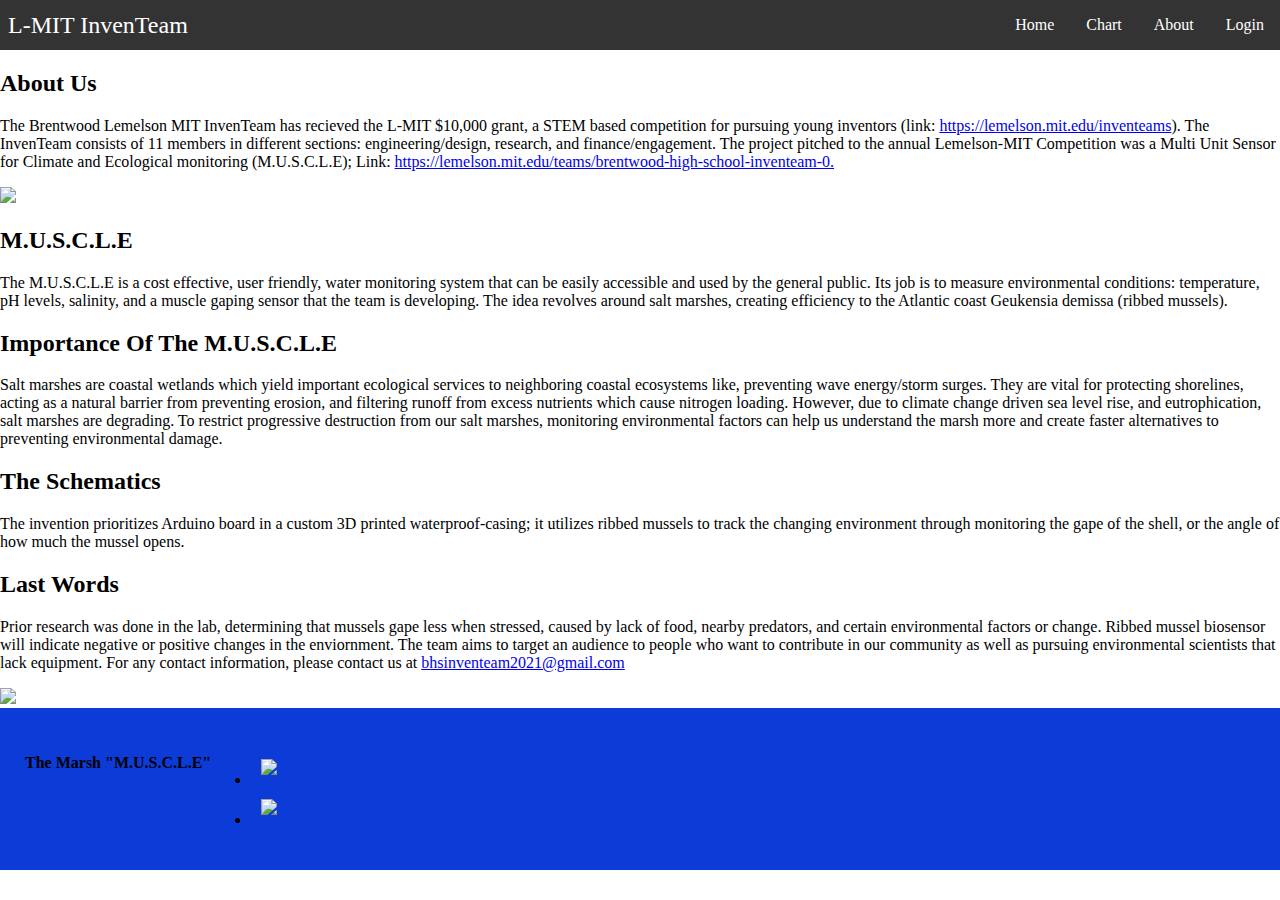
==== Web/about.html @ f8c733df "Update Home Page on Wesbite" ====
<!DOCTYPE html>
<html lang="en">

<head>
	<meta charset="UTF-8">
	<meta http-equiv="X-UA-Compatible" content="IE=edge">
	<meta name="viewport" content="width=device-width, initial-scale=1.0">
	<link rel="stylesheet" href="./styles/style.css">
	<script src="./js/style.js" defer></script>
	<title>About Us</title>
</head>

<body>
	<!--Nav Bar-->
	<nav class="navbar">
		<div class="brand-title">L-MIT InvenTeam</div>
		<a href="#" class="toggle-button"> <span class="bar"></span> <span class="bar"></span> <span class="bar"></span>
		</a>
		<div class="navbar-links">
			<ul>
				<li><a href="./index.html">Home</a></li>
				<li><a href="./chart.html">Chart</a></li>
				<li><a href="./about.html">About</a></li>
				<li id="login-btn"><a href="./login.html">Login</a></li>
			</ul>
		</div>
	</nav>
	<section>
		<h2>About Us</h2>
		<p> The Brentwood Lemelson MIT InvenTeam has recieved the L-MIT $10,000 grant, a STEM based competition for
			pursuing young inventors (link: <a href="https://lemelson.mit.edu/inventeams"
				target="_blank">https://lemelson.mit.edu/inventeams</a>). The InvenTeam consists of 11 members in
			different sections: engineering/design, research, and finance/engagement. The project pitched to the annual
			Lemelson-MIT Competition was a Multi Unit Sensor for Climate and Ecological monitoring (M.U.S.C.L.E); Link:
			<a href="https://lemelson.mit.edu/teams/brentwood-high-school-inventeam-0"
				target="_blank">https://lemelson.mit.edu/teams/brentwood-high-school-inventeam-0.</a>
		</p> <img src="Images/MicrosoftTeams-image (1) (1).png" width="500">
	</section>
	<section>
		<h2>M.U.S.C.L.E</h2>
		<p> The M.U.S.C.L.E is a cost effective, user friendly, water monitoring system that can be easily accessible
			and used by the general public. Its job is to measure environmental conditions: temperature, pH levels,
			salinity, and a muscle gaping sensor that the team is developing. The idea revolves around salt marshes,
			creating efficiency to the Atlantic coast Geukensia demissa (ribbed mussels). </p>
	</section>
	<section>
		<h2>Importance Of The M.U.S.C.L.E</h2>
		<p> Salt marshes are coastal wetlands which yield important ecological services to neighboring coastal
			ecosystems like, preventing wave energy/storm surges. They are vital for protecting shorelines, acting as a
			natural barrier from preventing erosion, and filtering runoff from excess nutrients which cause nitrogen
			loading. However, due to climate change driven sea level rise, and eutrophication, salt marshes are
			degrading. To restrict progressive destruction from our salt marshes, monitoring environmental factors can
			help us understand the marsh more and create faster alternatives to preventing environmental damage. </p>
	</section>
	<section>
		<h2>The Schematics</h2>
		<p> The invention prioritizes Arduino board in a custom 3D printed waterproof-casing; it utilizes ribbed mussels
			to track the changing environment through monitoring the gape of the shell, or the angle of how much the
			mussel opens. </p>
	</section>
	<section>
		<h2>Last Words</h2>
		<p> Prior research was done in the lab, determining that mussels gape less when stressed, caused by lack of
			food, nearby predators, and certain environmental factors or change. Ribbed mussel biosensor will indicate
			negative or positive changes in the enviornment. The team aims to target an audience to people who want to
			contribute in our community as well as pursuing environmental scientists that lack equipment. For any
			contact information, please contact us at <a
				href="mailto:bhsinventeam2021@gmail.com">bhsinventeam2021@gmail.com</a> </p> <img
			src="Images/team photo.png" width="500">
	</section>
	<footer>
		<h4>The Marsh "M.U.S.C.L.E"</h4>
		<ul>
			<li>
				<a href="https://twitter.com/BhsInventeam" target="_blank"> <img src="Images/twitter logo.jpg"
						width="40"> </a>
			</li>
			<li>
				<a href="https://www.instagram.com/bhsmitinventeam2021/" target="_blank"> <img
						src="Images/insta logo.jpg" width="30"> </a>
			</li>
		</ul>
	</footer>
</body>
---- Web/styles/style.css ----
*{
    box-sizing: border-box;
}

body{
    margin: 0;
    padding: 0;
    overflow-x: hidden;
}

.navbar{
    display: flex;
    justify-content: space-between;
    align-items: center;
    background-color: #333;
    color: white;
    position: -webkit-sticky; /* Safari */
    position: sticky;
    top: 0;
    z-index: 12;
}

.brand-title{
    font-size: 1.5rem;
    margin: .5rem;
}

.navbar-links ul{
    margin: 0;
    padding: 0;
    display: flex;
}

.navbar-links li{
    list-style: none;
}

.navbar-links li a{
    text-decoration: none;
    color: white;
    padding: 1rem;
    display: block;
}

.navbar-links li:hover{
    background-color: #555;
}

.toggle-button{
    position: absolute;
    top: .75rem;
    right: 1rem;
    display: none;
    flex-direction: column;
    justify-content: space-between;
    width: 30px;
    height: 21px;
}

.toggle-button .bar{
    height: 3px;
    width: 100%;
    background-color: white;
    border-radius: 10px;
}

footer{
    background: #0C3BD8;
    z-index: 15;
    position: relative;
    min-height: 100px;
    overflow: hidden;
    padding: 25px;
    display: flex;
    flex-direction: row;
}
footer img{
    max-width: 50px;
    height: auto;
    margin: 10px 10px;
}


@media (max-width:800px) {
    .toggle-button{
        display: flex;
    }
    .navbar-links{
        display: none;
        width: 100%;
    }
    .navbar{
        flex-direction: column;
        align-items: flex-start;
    }
    .navbar-links ul{
        width: 100%;
        flex-direction: column;
    }
    .navbar-links li{
        text-align: center;
    }
    .navbar-links li a{
        padding: .5rem 1rem;
    }
    .navbar-links.active{
        display: flex;
    }
}
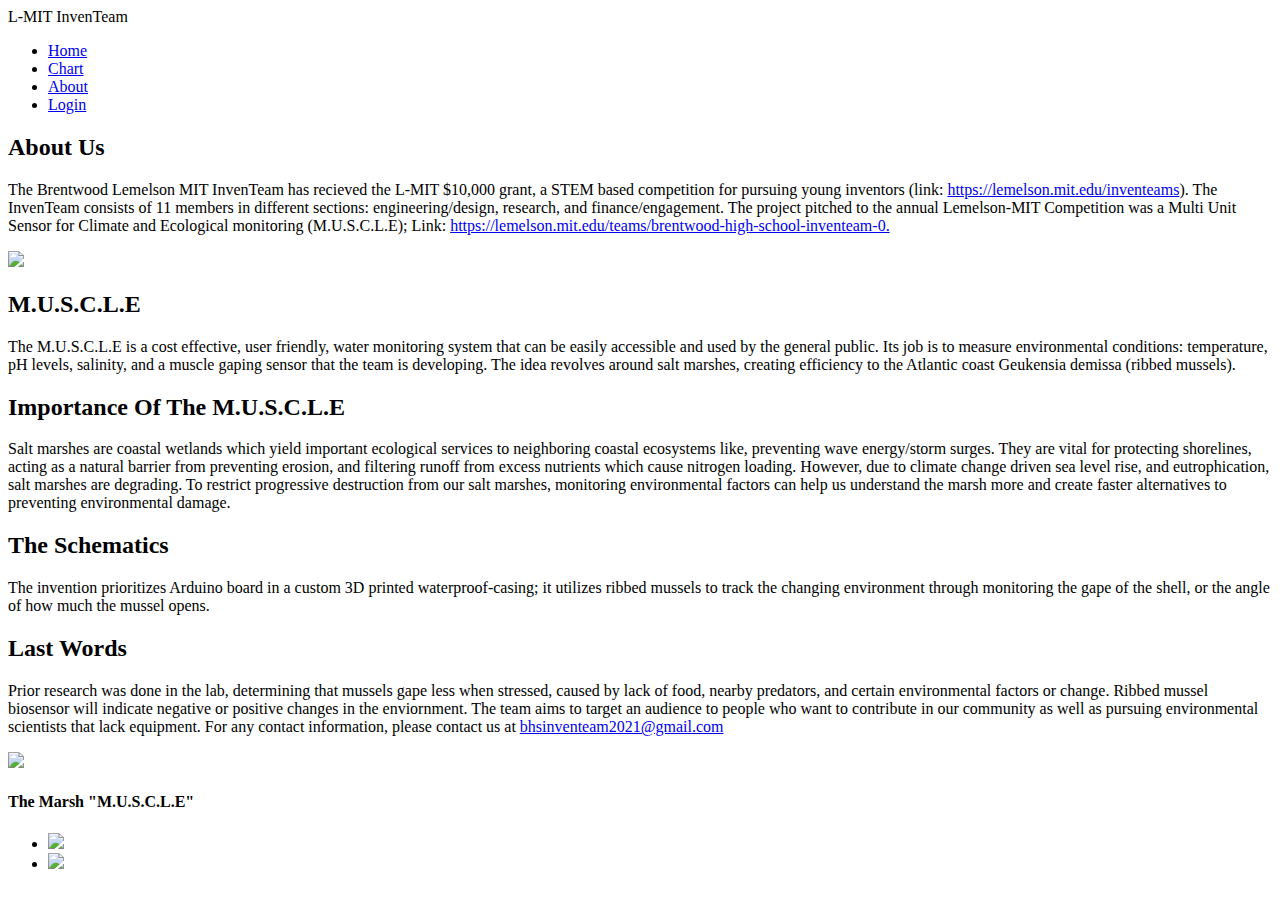
==== commit 86fbd8c5: "Add files via upload" ====
--- a/Web/about.html
+++ b/Web/about.html
@@ -5,8 +5,8 @@
 	<meta charset="UTF-8">
 	<meta http-equiv="X-UA-Compatible" content="IE=edge">
 	<meta name="viewport" content="width=device-width, initial-scale=1.0">
-	<link rel="stylesheet" href="./styles/style.css">
-	<script src="./js/style.js" defer></script>
+	<link rel="stylesheet" href="style.css">
+	<script src="style.js" defer></script>
 	<title>About Us</title>
 </head>
 
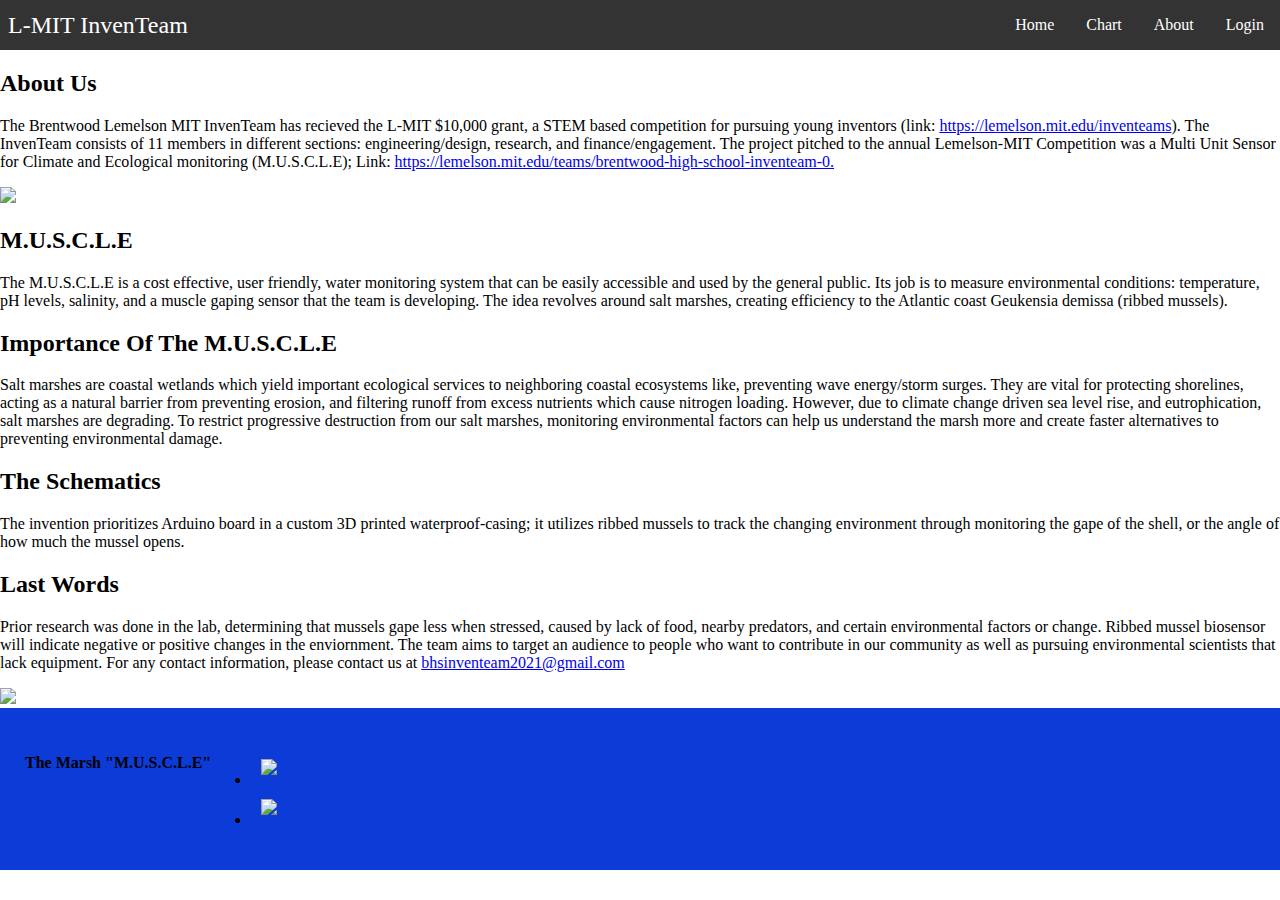
==== commit 8ae58aac: "fixed organization" ====
--- a/Web/about.html
+++ b/Web/about.html
@@ -5,8 +5,8 @@
 	<meta charset="UTF-8">
 	<meta http-equiv="X-UA-Compatible" content="IE=edge">
 	<meta name="viewport" content="width=device-width, initial-scale=1.0">
-	<link rel="stylesheet" href="style.css">
-	<script src="style.js" defer></script>
+	<link rel="stylesheet" href="./styles/style.css">
+	<script src="./js/style.js" defer></script>
 	<title>About Us</title>
 </head>
 
--- a/Web/styles/style.css
+++ b/Web/styles/style.css
@@ -0,0 +1,109 @@
+*{
+    box-sizing: border-box;
+}
+
+body{
+    margin: 0;
+    padding: 0;
+    overflow-x: hidden;
+}
+
+.navbar{
+    display: flex;
+    justify-content: space-between;
+    align-items: center;
+    background-color: #333;
+    color: white;
+    position: -webkit-sticky; /* Safari */
+    position: sticky;
+    top: 0;
+    z-index: 12;
+}
+
+.brand-title{
+    font-size: 1.5rem;
+    margin: .5rem;
+}
+
+.navbar-links ul{
+    margin: 0;
+    padding: 0;
+    display: flex;
+}
+
+.navbar-links li{
+    list-style: none;
+}
+
+.navbar-links li a{
+    text-decoration: none;
+    color: white;
+    padding: 1rem;
+    display: block;
+}
+
+.navbar-links li:hover{
+    background-color: #555;
+}
+
+.toggle-button{
+    position: absolute;
+    top: .75rem;
+    right: 1rem;
+    display: none;
+    flex-direction: column;
+    justify-content: space-between;
+    width: 30px;
+    height: 21px;
+}
+
+.toggle-button .bar{
+    height: 3px;
+    width: 100%;
+    background-color: white;
+    border-radius: 10px;
+}
+
+footer{
+    background: #0C3BD8;
+    z-index: 15;
+    position: relative;
+    min-height: 100px;
+    overflow: hidden;
+    padding: 25px;
+    display: flex;
+    flex-direction: row;
+}
+footer img{
+    max-width: 50px;
+    height: auto;
+    margin: 10px 10px;
+}
+
+
+@media (max-width:800px) {
+    .toggle-button{
+        display: flex;
+    }
+    .navbar-links{
+        display: none;
+        width: 100%;
+    }
+    .navbar{
+        flex-direction: column;
+        align-items: flex-start;
+    }
+    .navbar-links ul{
+        width: 100%;
+        flex-direction: column;
+    }
+    .navbar-links li{
+        text-align: center;
+    }
+    .navbar-links li a{
+        padding: .5rem 1rem;
+    }
+    .navbar-links.active{
+        display: flex;
+    }
+}
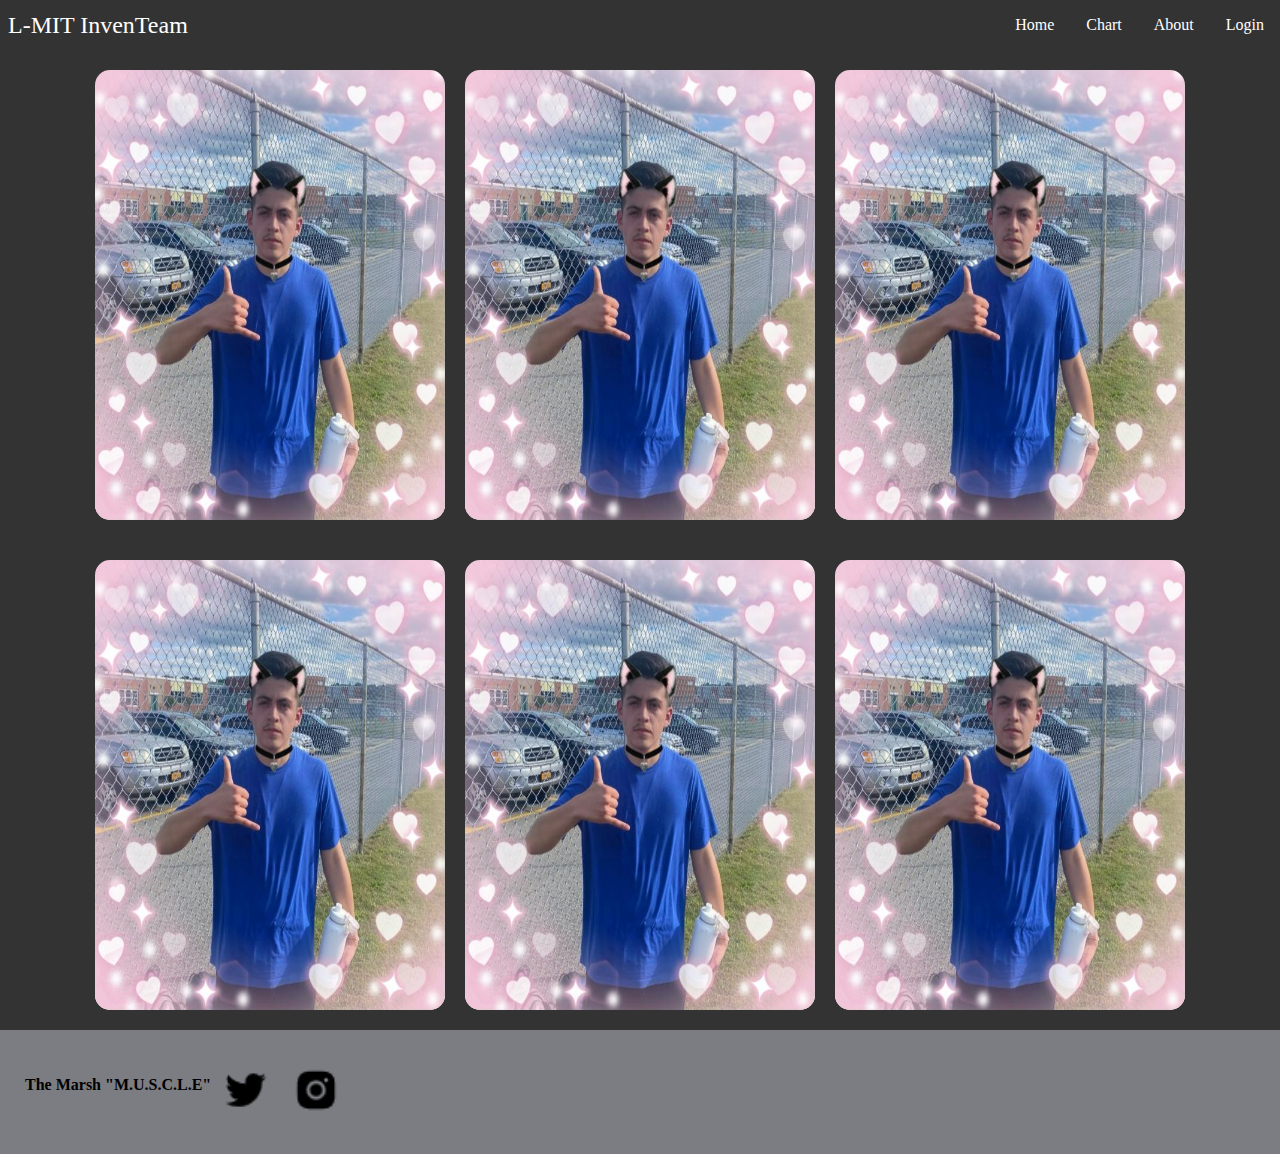
==== commit e3ae59f6: "Update Website" ====
--- a/Web/about.html
+++ b/Web/about.html
@@ -6,6 +6,7 @@
 	<meta http-equiv="X-UA-Compatible" content="IE=edge">
 	<meta name="viewport" content="width=device-width, initial-scale=1.0">
 	<link rel="stylesheet" href="./styles/style.css">
+	<link rel="stylesheet" href="./styles/about.css">
 	<script src="./js/style.js" defer></script>
 	<title>About Us</title>
 </head>
@@ -25,60 +26,212 @@
 			</ul>
 		</div>
 	</nav>
-	<section>
-		<h2>About Us</h2>
-		<p> The Brentwood Lemelson MIT InvenTeam has recieved the L-MIT $10,000 grant, a STEM based competition for
-			pursuing young inventors (link: <a href="https://lemelson.mit.edu/inventeams"
-				target="_blank">https://lemelson.mit.edu/inventeams</a>). The InvenTeam consists of 11 members in
-			different sections: engineering/design, research, and finance/engagement. The project pitched to the annual
-			Lemelson-MIT Competition was a Multi Unit Sensor for Climate and Ecological monitoring (M.U.S.C.L.E); Link:
-			<a href="https://lemelson.mit.edu/teams/brentwood-high-school-inventeam-0"
-				target="_blank">https://lemelson.mit.edu/teams/brentwood-high-school-inventeam-0.</a>
-		</p> <img src="Images/MicrosoftTeams-image (1) (1).png" width="500">
-	</section>
-	<section>
-		<h2>M.U.S.C.L.E</h2>
-		<p> The M.U.S.C.L.E is a cost effective, user friendly, water monitoring system that can be easily accessible
-			and used by the general public. Its job is to measure environmental conditions: temperature, pH levels,
-			salinity, and a muscle gaping sensor that the team is developing. The idea revolves around salt marshes,
-			creating efficiency to the Atlantic coast Geukensia demissa (ribbed mussels). </p>
-	</section>
-	<section>
-		<h2>Importance Of The M.U.S.C.L.E</h2>
-		<p> Salt marshes are coastal wetlands which yield important ecological services to neighboring coastal
-			ecosystems like, preventing wave energy/storm surges. They are vital for protecting shorelines, acting as a
-			natural barrier from preventing erosion, and filtering runoff from excess nutrients which cause nitrogen
-			loading. However, due to climate change driven sea level rise, and eutrophication, salt marshes are
-			degrading. To restrict progressive destruction from our salt marshes, monitoring environmental factors can
-			help us understand the marsh more and create faster alternatives to preventing environmental damage. </p>
-	</section>
-	<section>
-		<h2>The Schematics</h2>
-		<p> The invention prioritizes Arduino board in a custom 3D printed waterproof-casing; it utilizes ribbed mussels
-			to track the changing environment through monitoring the gape of the shell, or the angle of how much the
-			mussel opens. </p>
-	</section>
-	<section>
-		<h2>Last Words</h2>
-		<p> Prior research was done in the lab, determining that mussels gape less when stressed, caused by lack of
-			food, nearby predators, and certain environmental factors or change. Ribbed mussel biosensor will indicate
-			negative or positive changes in the enviornment. The team aims to target an audience to people who want to
-			contribute in our community as well as pursuing environmental scientists that lack equipment. For any
-			contact information, please contact us at <a
-				href="mailto:bhsinventeam2021@gmail.com">bhsinventeam2021@gmail.com</a> </p> <img
-			src="Images/team photo.png" width="500">
-	</section>
+
+	<main>
+		<div class="card">
+			<div class="card-image">
+				<img src="./img/kevcat.JPEG" alt="kevin">
+			</div>
+			<ul class="social-icons">
+				<li>
+					<a href="#">
+						<img src="./img/instagram-logo.png" alt="instagram">
+					</a>
+				</li>
+				<li>
+					<a href="#">
+						<img src="./img/meta-logo.png" alt="facebook">
+					</a>
+				</li>
+				<li>
+					<a href="#">
+						<img src="./img/twitter-logo.png" alt="twitter">
+					</a>
+				</li>
+				<li>
+					<a href="#">
+						<img src="./img/github-logo.png" alt="github">
+					</a>
+				</li>
+			</ul>
+			<div class="details">
+				<h2>Kevin Leal</h2>
+				<span class="job-title">Leader</span>
+				<p>some description about me</p>
+			</div>
+		</div>
+
+		<div class="card">
+			<div class="card-image">
+				<img src="./img/kevcat.JPEG" alt="kevin">
+			</div>
+			<ul class="social-icons">
+				<li>
+					<a href="#">
+						<img src="./img/instagram-logo.png" alt="instagram">
+					</a>
+				</li>
+				<li>
+					<a href="#">
+						<img src="./img/meta-logo.png" alt="facebook">
+					</a>
+				</li>
+				<li>
+					<a href="#">
+						<img src="./img/twitter-logo.png" alt="twitter">
+					</a>
+				</li>
+				<li>
+					<a href="#">
+						<img src="./img/github-logo.png" alt="github">
+					</a>
+				</li>
+			</ul>
+			<div class="details">
+				<h2>Kevin Leal</h2>
+				<span class="job-title">Leader</span>
+				<p>some description about me</p>
+			</div>
+		</div>
+
+		<div class="card">
+			<div class="card-image">
+				<img src="./img/kevcat.JPEG" alt="kevin">
+			</div>
+			<ul class="social-icons">
+				<li>
+					<a href="#">
+						<img src="./img/instagram-logo.png" alt="instagram">
+					</a>
+				</li>
+				<li>
+					<a href="#">
+						<img src="./img/meta-logo.png" alt="facebook">
+					</a>
+				</li>
+				<li>
+					<a href="#">
+						<img src="./img/twitter-logo.png" alt="twitter">
+					</a>
+				</li>
+				<li>
+					<a href="#">
+						<img src="./img/github-logo.png" alt="github">
+					</a>
+				</li>
+			</ul>
+			<div class="details">
+				<h2>Kevin Leal</h2>
+				<span class="job-title">Leader</span>
+				<p>some description about me</p>
+			</div>
+		</div>
+
+		<div class="card">
+			<div class="card-image">
+				<img src="./img/kevcat.JPEG" alt="kevin">
+			</div>
+			<ul class="social-icons">
+				<li>
+					<a href="#">
+						<img src="./img/instagram-logo.png" alt="instagram">
+					</a>
+				</li>
+				<li>
+					<a href="#">
+						<img src="./img/meta-logo.png" alt="facebook">
+					</a>
+				</li>
+				<li>
+					<a href="#">
+						<img src="./img/twitter-logo.png" alt="twitter">
+					</a>
+				</li>
+				<li>
+					<a href="#">
+						<img src="./img/github-logo.png" alt="github">
+					</a>
+				</li>
+			</ul>
+			<div class="details">
+				<h2>Kevin Leal</h2>
+				<span class="job-title">Leader</span>
+				<p>some description about me</p>
+			</div>
+		</div>
+
+		<div class="card">
+			<div class="card-image">
+				<img src="./img/kevcat.JPEG" alt="kevin">
+			</div>
+			<ul class="social-icons">
+				<li>
+					<a href="#">
+						<img src="./img/instagram-logo.png" alt="instagram">
+					</a>
+				</li>
+				<li>
+					<a href="#">
+						<img src="./img/meta-logo.png" alt="facebook">
+					</a>
+				</li>
+				<li>
+					<a href="#">
+						<img src="./img/twitter-logo.png" alt="twitter">
+					</a>
+				</li>
+				<li>
+					<a href="#">
+						<img src="./img/github-logo.png" alt="github">
+					</a>
+				</li>
+			</ul>
+			<div class="details">
+				<h2>Kevin Leal</h2>
+				<span class="job-title">Leader</span>
+				<p>some description about me</p>
+			</div>
+		</div>
+
+		<div class="card">
+			<div class="card-image">
+				<img src="./img/kevcat.JPEG" alt="kevin">
+			</div>
+			<ul class="social-icons">
+				<li>
+					<a href="#">
+						<img src="./img/instagram-logo.png" alt="instagram">
+					</a>
+				</li>
+				<li>
+					<a href="#">
+						<img src="./img/meta-logo.png" alt="facebook">
+					</a>
+				</li>
+				<li>
+					<a href="#">
+						<img src="./img/twitter-logo.png" alt="twitter">
+					</a>
+				</li>
+				<li>
+					<a href="#">
+						<img src="./img/github-logo.png" alt="github">
+					</a>
+				</li>
+			</ul>
+			<div class="details">
+				<h2>Kevin Leal</h2>
+				<span class="job-title">Leader</span>
+				<p>some description about me</p>
+			</div>
+		</div>
+		
+	</main>
+
+	
 	<footer>
 		<h4>The Marsh "M.U.S.C.L.E"</h4>
-		<ul>
-			<li>
-				<a href="https://twitter.com/BhsInventeam" target="_blank"> <img src="Images/twitter logo.jpg"
-						width="40"> </a>
-			</li>
-			<li>
-				<a href="https://www.instagram.com/bhsmitinventeam2021/" target="_blank"> <img
-						src="Images/insta logo.jpg" width="30"> </a>
-			</li>
-		</ul>
+		<a href="https://twitter.com/BhsInventeam" target="_blank"><img src="./img/twitter-logo.png" alt="twitter"></a>
+		<a href="https://www.instagram.com/bhsmitinventeam2021/" target="_blank"><img src="./img/instagram-logo.png" alt="instagram"></a>
 	</footer>
 </body>--- a/Web/styles/style.css
+++ b/Web/styles/style.css
@@ -65,8 +65,8 @@
 }
 
 footer{
-    background: #0C3BD8;
-    z-index: 15;
+    background: rgb(123, 125, 131);
+    z-index: 5;
     position: relative;
     min-height: 100px;
     overflow: hidden;
@@ -76,7 +76,7 @@
 }
 footer img{
     max-width: 50px;
-    height: auto;
+    height: 50px;    
     margin: 10px 10px;
 }
 
--- a/Web/styles/about.css
+++ b/Web/styles/about.css
@@ -0,0 +1,166 @@
+main{
+    font-family: 'Open sans', sans-serif;
+    background: #333;
+    display: flex;
+    align-items: center;
+    justify-content: center;
+    min-height: 100vh;
+    flex-wrap: wrap;
+}
+
+.card{
+    position: relative;
+    width: 350px;
+    height: 450px;
+    border-radius: 15px;
+    overflow: hidden;
+    cursor: pointer;
+    transition: .5s;
+    margin: 20px 10px;
+}
+
+.card-image{
+    position: absolute;
+    top: 0;
+    left: 0;
+    width: 100%;
+    height: 100%;
+    z-index: 2;
+    transition: .5s;
+    overflow: hidden;
+    object-fit: cover;
+}
+
+.card-image img{
+    display: block;
+    width: 100%;
+    height: 100%;
+}
+
+.social-icons{
+    position: absolute;
+    top: 50%;
+    left: 50%;
+    transform: translate(-50%,-50%);
+    transition: .5s;
+    display: flex;
+    z-index: 3;
+}
+
+.social-icons li{
+    list-style-type: none;
+}
+
+.social-icons li a {
+    position: relative;
+    display: block;
+    width: 50px;
+    height: 50px;
+    line-height: 50px;
+    text-align: center;
+    background-color: #fff;
+    font-size: 24px;
+    color: #333;
+    margin: 0 5px;
+    transition: .5s;
+    transform: translateY(200px);
+    opacity: 0;
+    visibility: hidden;
+}
+
+.social-icons li a img{
+    width: 100%;
+    height: 100%;    
+}
+
+.details{
+    position: absolute;
+    bottom: 0;
+    left: 0;
+    background-color: #fff;
+    width: 100%;
+    height: 180px;
+    z-index: 1;
+    padding: 20px;
+    text-align: center;
+    display: flex;
+    align-items: center;
+    justify-content: center;
+    flex-direction: column;
+}
+
+.details h2{
+    margin: 0;
+}
+
+.job-title{
+    font-size: 1rem;
+    line-height: 2.5rem;
+    color: #333;
+    font-weight: 300;
+}
+
+
+
+
+@media (hover){
+    .card:hover img{
+        opacity: .8;
+        transition: .5s;
+    }
+    
+    .card:hover li a{
+        transform: translateY(0);
+        opacity: 1;
+        visibility: visible;
+    }
+    
+    .card:hover li:nth-child(1) a{
+        transition-delay: .1s;
+    }
+    .card:hover li:nth-child(2) a{
+        transition-delay: .2s;
+    }
+    .card:hover li:nth-child(3) a{
+        transition-delay: .3s;
+    }
+    .card:hover li:nth-child(4) a{
+        transition-delay: .4s;
+    }
+    
+    .card:hover .card-image{
+        transform: translateY(-180px);
+        transition: .5s;
+    }
+}
+
+@media (hover:none){
+    .card img{
+        opacity: .8;
+        transition: .5s;
+    }
+    
+    .card li a{
+        transform: translateY(0);
+        opacity: 1;
+        visibility: visible;
+    }
+    
+    .card li:nth-child(1) a{
+        transition-delay: .1s;
+    }
+    .card li:nth-child(2) a{
+        transition-delay: .2s;
+    }
+    .card li:nth-child(3) a{
+        transition-delay: .3s;
+    }
+    .card li:nth-child(4) a{
+        transition-delay: .4s;
+    }
+    
+    .card .card-image{
+        transform: translateY(-180px);
+        transition: .5s;
+    }
+}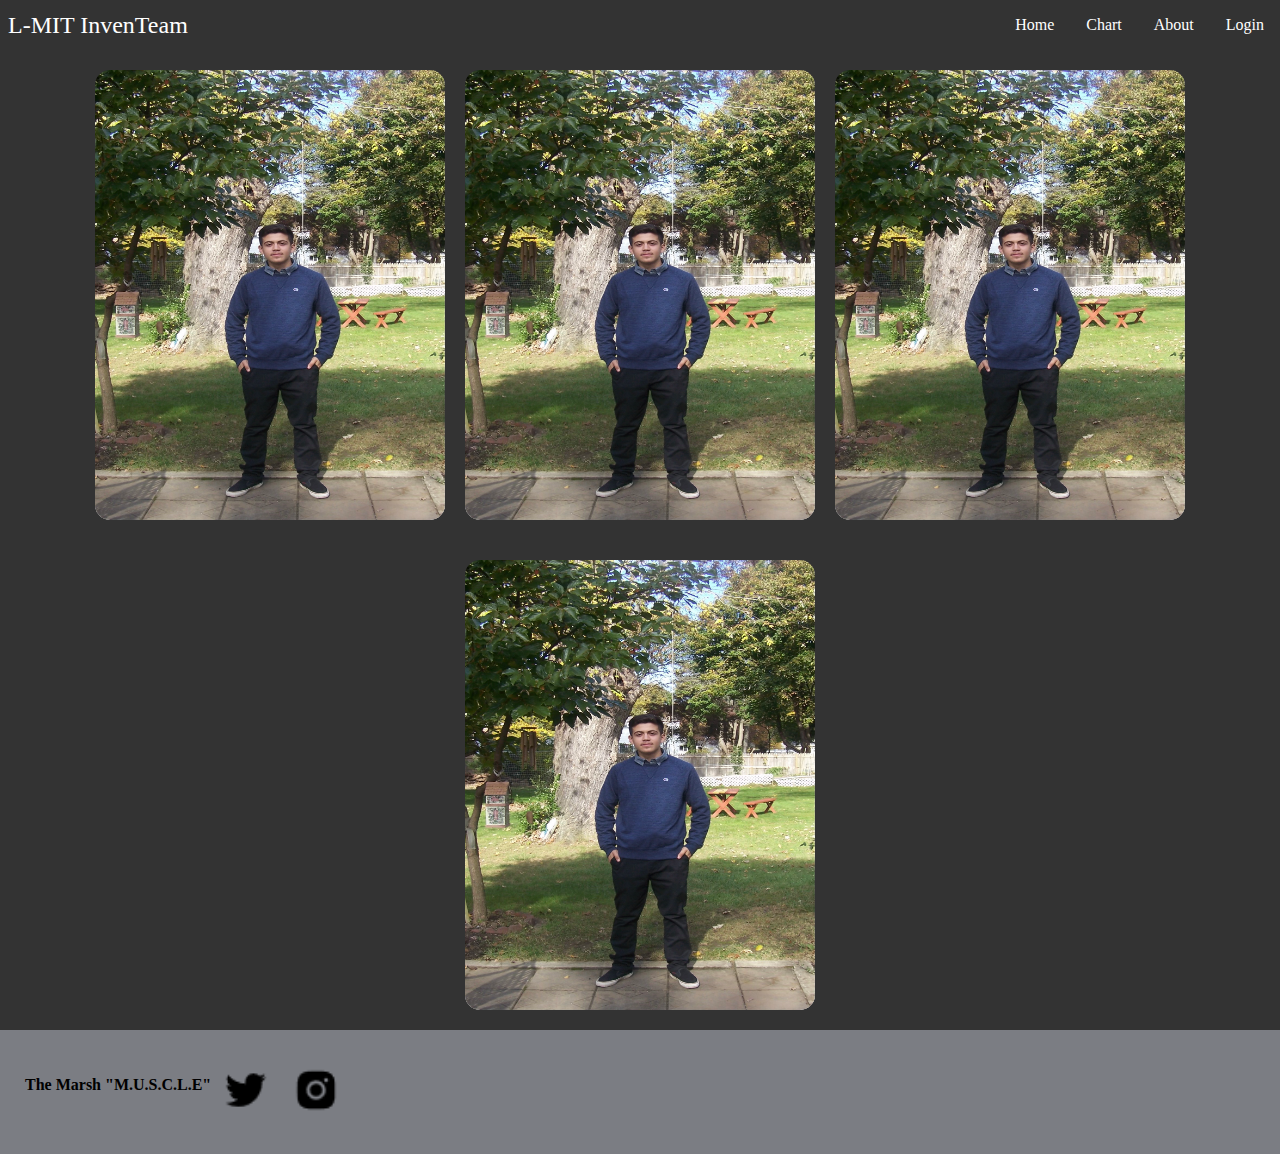
==== commit e9ebbd88: "update login page" ====
--- a/Web/about.html
+++ b/Web/about.html
@@ -30,7 +30,103 @@
 	<main>
 		<div class="card">
 			<div class="card-image">
-				<img src="./img/kevcat.JPEG" alt="kevin">
+				<img src="./img/kevl.jpg" alt="kevin">
+			</div>
+			<ul class="social-icons">
+				<li>
+					<a href="#">
+						<img src="./img/instagram-logo.png" alt="instagram">
+					</a>
+				</li>
+				<li>
+					<a href="#">
+						<img src="./img/meta-logo.png" alt="facebook">
+					</a>
+				</li>
+				<li>
+					<a href="#">
+						<img src="./img/twitter-logo.png" alt="twitter">
+					</a>
+				</li>
+				<li>
+					<a href="#">
+						<img src="./img/github-logo.png" alt="github">
+					</a>
+				</li>
+			</ul>
+			<div class="details">
+				<h2>Kevin Leal</h2>
+				<span class="job-title">Leader</span>
+				<p>some description about me</p>
+			</div>
+		</div>
+		<div class="card">
+			<div class="card-image">
+				<img src="./img/kevl.jpg" alt="kevin">
+			</div>
+			<ul class="social-icons">
+				<li>
+					<a href="#">
+						<img src="./img/instagram-logo.png" alt="instagram">
+					</a>
+				</li>
+				<li>
+					<a href="#">
+						<img src="./img/meta-logo.png" alt="facebook">
+					</a>
+				</li>
+				<li>
+					<a href="#">
+						<img src="./img/twitter-logo.png" alt="twitter">
+					</a>
+				</li>
+				<li>
+					<a href="#">
+						<img src="./img/github-logo.png" alt="github">
+					</a>
+				</li>
+			</ul>
+			<div class="details">
+				<h2>Kevin Leal</h2>
+				<span class="job-title">Leader</span>
+				<p>some description about me</p>
+			</div>
+		</div>
+		<div class="card">
+			<div class="card-image">
+				<img src="./img/kevl.jpg" alt="kevin">
+			</div>
+			<ul class="social-icons">
+				<li>
+					<a href="#">
+						<img src="./img/instagram-logo.png" alt="instagram">
+					</a>
+				</li>
+				<li>
+					<a href="#">
+						<img src="./img/meta-logo.png" alt="facebook">
+					</a>
+				</li>
+				<li>
+					<a href="#">
+						<img src="./img/twitter-logo.png" alt="twitter">
+					</a>
+				</li>
+				<li>
+					<a href="#">
+						<img src="./img/github-logo.png" alt="github">
+					</a>
+				</li>
+			</ul>
+			<div class="details">
+				<h2>Kevin Leal</h2>
+				<span class="job-title">Leader</span>
+				<p>some description about me</p>
+			</div>
+		</div>
+		<div class="card">
+			<div class="card-image">
+				<img src="./img/kevl.jpg" alt="kevin">
 			</div>
 			<ul class="social-icons">
 				<li>
@@ -61,177 +157,13 @@
 			</div>
 		</div>
 
-		<div class="card">
-			<div class="card-image">
-				<img src="./img/kevcat.JPEG" alt="kevin">
-			</div>
-			<ul class="social-icons">
-				<li>
-					<a href="#">
-						<img src="./img/instagram-logo.png" alt="instagram">
-					</a>
-				</li>
-				<li>
-					<a href="#">
-						<img src="./img/meta-logo.png" alt="facebook">
-					</a>
-				</li>
-				<li>
-					<a href="#">
-						<img src="./img/twitter-logo.png" alt="twitter">
-					</a>
-				</li>
-				<li>
-					<a href="#">
-						<img src="./img/github-logo.png" alt="github">
-					</a>
-				</li>
-			</ul>
-			<div class="details">
-				<h2>Kevin Leal</h2>
-				<span class="job-title">Leader</span>
-				<p>some description about me</p>
-			</div>
-		</div>
-
-		<div class="card">
-			<div class="card-image">
-				<img src="./img/kevcat.JPEG" alt="kevin">
-			</div>
-			<ul class="social-icons">
-				<li>
-					<a href="#">
-						<img src="./img/instagram-logo.png" alt="instagram">
-					</a>
-				</li>
-				<li>
-					<a href="#">
-						<img src="./img/meta-logo.png" alt="facebook">
-					</a>
-				</li>
-				<li>
-					<a href="#">
-						<img src="./img/twitter-logo.png" alt="twitter">
-					</a>
-				</li>
-				<li>
-					<a href="#">
-						<img src="./img/github-logo.png" alt="github">
-					</a>
-				</li>
-			</ul>
-			<div class="details">
-				<h2>Kevin Leal</h2>
-				<span class="job-title">Leader</span>
-				<p>some description about me</p>
-			</div>
-		</div>
-
-		<div class="card">
-			<div class="card-image">
-				<img src="./img/kevcat.JPEG" alt="kevin">
-			</div>
-			<ul class="social-icons">
-				<li>
-					<a href="#">
-						<img src="./img/instagram-logo.png" alt="instagram">
-					</a>
-				</li>
-				<li>
-					<a href="#">
-						<img src="./img/meta-logo.png" alt="facebook">
-					</a>
-				</li>
-				<li>
-					<a href="#">
-						<img src="./img/twitter-logo.png" alt="twitter">
-					</a>
-				</li>
-				<li>
-					<a href="#">
-						<img src="./img/github-logo.png" alt="github">
-					</a>
-				</li>
-			</ul>
-			<div class="details">
-				<h2>Kevin Leal</h2>
-				<span class="job-title">Leader</span>
-				<p>some description about me</p>
-			</div>
-		</div>
-
-		<div class="card">
-			<div class="card-image">
-				<img src="./img/kevcat.JPEG" alt="kevin">
-			</div>
-			<ul class="social-icons">
-				<li>
-					<a href="#">
-						<img src="./img/instagram-logo.png" alt="instagram">
-					</a>
-				</li>
-				<li>
-					<a href="#">
-						<img src="./img/meta-logo.png" alt="facebook">
-					</a>
-				</li>
-				<li>
-					<a href="#">
-						<img src="./img/twitter-logo.png" alt="twitter">
-					</a>
-				</li>
-				<li>
-					<a href="#">
-						<img src="./img/github-logo.png" alt="github">
-					</a>
-				</li>
-			</ul>
-			<div class="details">
-				<h2>Kevin Leal</h2>
-				<span class="job-title">Leader</span>
-				<p>some description about me</p>
-			</div>
-		</div>
-
-		<div class="card">
-			<div class="card-image">
-				<img src="./img/kevcat.JPEG" alt="kevin">
-			</div>
-			<ul class="social-icons">
-				<li>
-					<a href="#">
-						<img src="./img/instagram-logo.png" alt="instagram">
-					</a>
-				</li>
-				<li>
-					<a href="#">
-						<img src="./img/meta-logo.png" alt="facebook">
-					</a>
-				</li>
-				<li>
-					<a href="#">
-						<img src="./img/twitter-logo.png" alt="twitter">
-					</a>
-				</li>
-				<li>
-					<a href="#">
-						<img src="./img/github-logo.png" alt="github">
-					</a>
-				</li>
-			</ul>
-			<div class="details">
-				<h2>Kevin Leal</h2>
-				<span class="job-title">Leader</span>
-				<p>some description about me</p>
-			</div>
-		</div>
-		
 	</main>
 
-	
+
 	<footer>
 		<h4>The Marsh "M.U.S.C.L.E"</h4>
 		<a href="https://twitter.com/BhsInventeam" target="_blank"><img src="./img/twitter-logo.png" alt="twitter"></a>
-		<a href="https://www.instagram.com/bhsmitinventeam2021/" target="_blank"><img src="./img/instagram-logo.png" alt="instagram"></a>
+		<a href="https://www.instagram.com/bhsmitinventeam2021/" target="_blank"><img src="./img/instagram-logo.png"
+				alt="instagram"></a>
 	</footer>
 </body>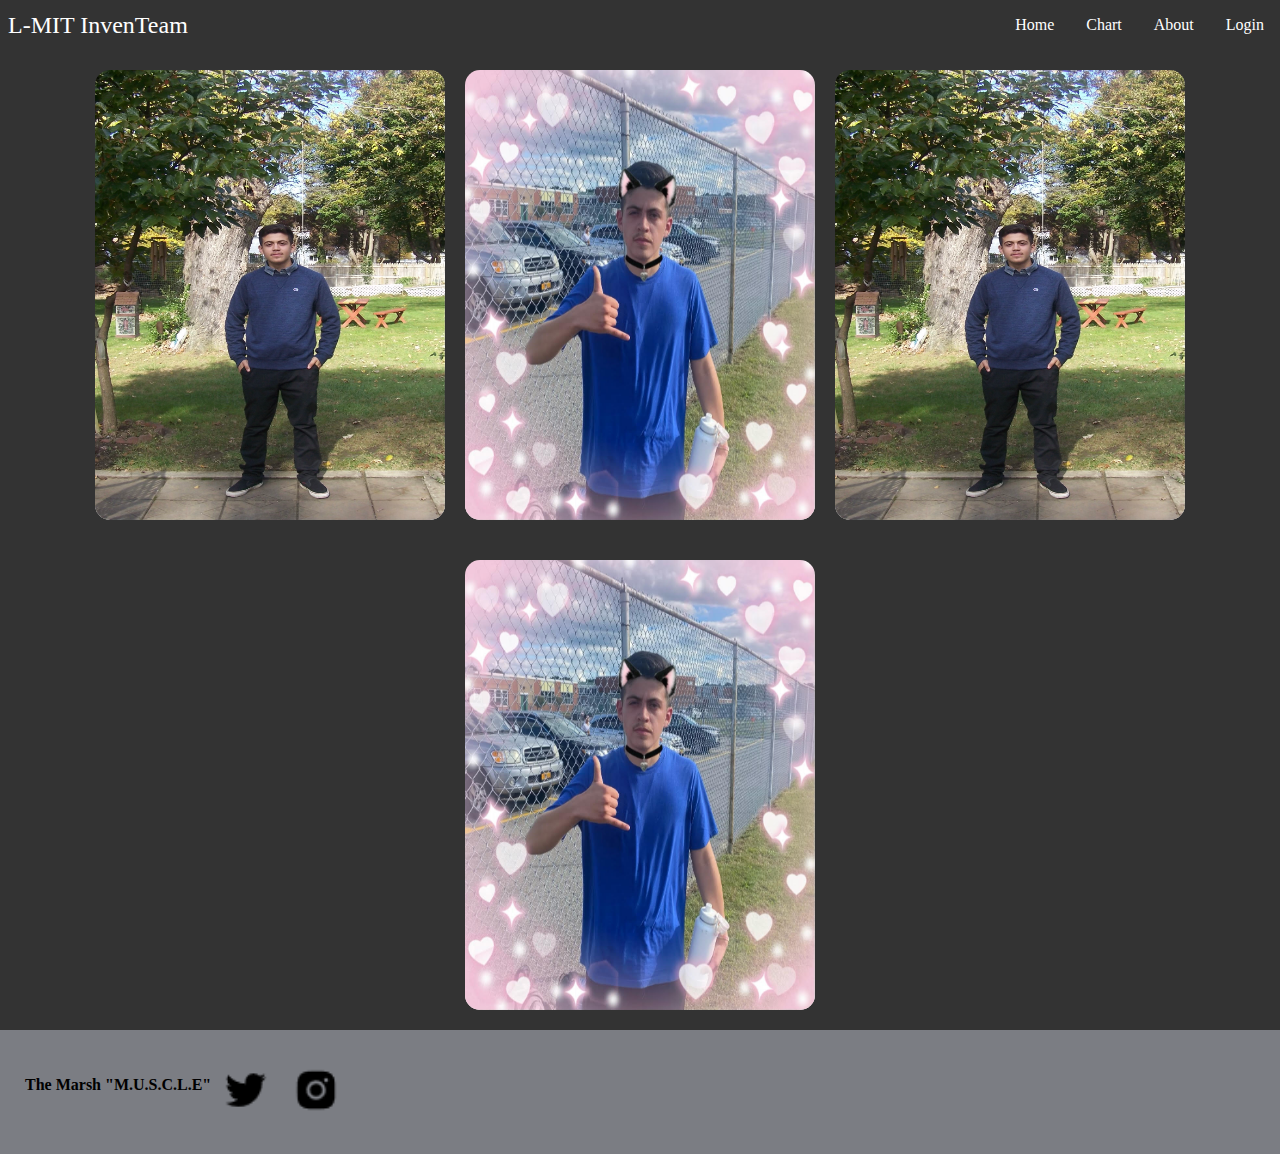
==== commit 10c66632: "kevingbunny" ====
--- a/Web/about.html
+++ b/Web/about.html
@@ -62,7 +62,7 @@
 		</div>
 		<div class="card">
 			<div class="card-image">
-				<img src="./img/kevl.jpg" alt="kevin">
+				<img src="./img/kevbunny.jpg" alt="kevin">
 			</div>
 			<ul class="social-icons">
 				<li>
@@ -126,7 +126,7 @@
 		</div>
 		<div class="card">
 			<div class="card-image">
-				<img src="./img/kevl.jpg" alt="kevin">
+				<img src="./img/kevbunny.jpg" alt="kevin">
 			</div>
 			<ul class="social-icons">
 				<li>
